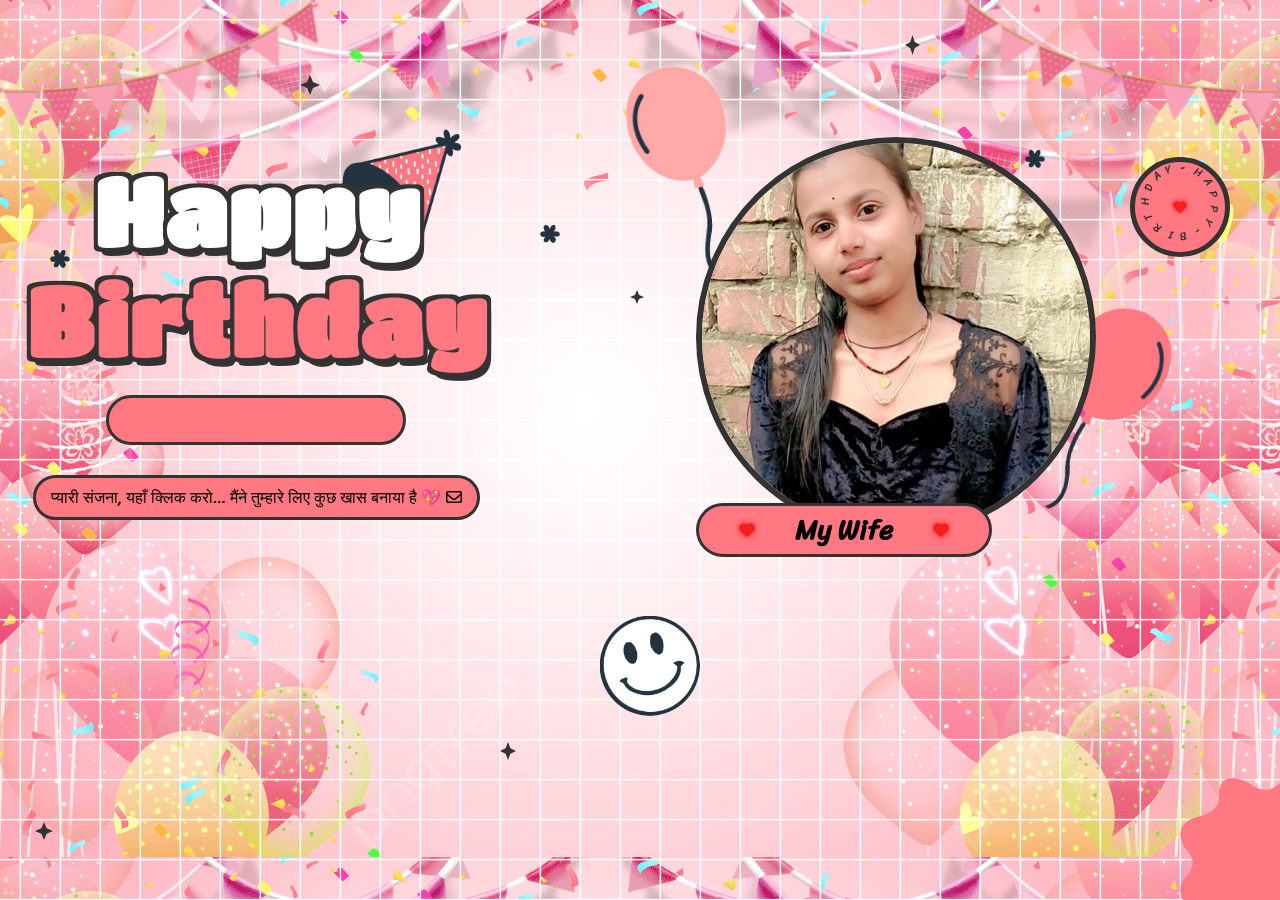
==== index.html @ edafb4df "Add files via upload" ====
<!DOCTYPE html>
<html lang="en">
<head>
    <meta charset="UTF-8">
    <meta name="viewport" content="width=device-width, initial-scale=1.0">
    <meta name="title" content="Happy Birthday">
    <title>जन्मदिन की शुभकामनाएँ</title>
    <link rel="stylesheet" href="style.css">
    <link rel="stylesheet" href="https://cdnjs.cloudflare.com/ajax/libs/font-awesome/6.5.1/css/all.min.css" integrity="sha512-DTOQO9RWCH3ppGqcWaEA1BIZOC6xxalwEsw9c2QQeAIftl+Vegovlnee1c9QX4TctnWMn13TZye+giMm8e2LwA==" crossorigin="anonymous" referrerpolicy="no-referrer" />
    <script src="https://code.jquery.com/jquery-3.7.1.min.js" integrity="sha256-/JqT3SQfawRcv/BIHPThkBvs0OEvtFFmqPF/lYI/Cxo=" crossorigin="anonymous"></script>
</head>
<body>
    <div id="wrapper">
        <div class="flag__birthday">
            <img src="./images/1.png" alt="" width="350" class="flag__left">
            <img src="./images/1.png" alt="" width="350" class="flag__right">
        </div>
        <div class="content">
            <div class="left">
                <div class="title">
                    <h1 class="happy">
                        <span style="--t: 4s;">H</span>
                        <span style="--t: 4.2s;">a</span>
                        <span style="--t: 4.4s;">p</span>
                        <span style="--t: 4.6s;">p</span>
                        <span style="--t: 4.8s;">y</span>
                    </h1>
                    <h1 class="birthday">
                        <span style="--t: 5s;">B</span>
                        <span style="--t: 5.2s;">i</span>
                        <span style="--t: 5.4s;">r</span>
                        <span style="--t: 5.6s;">t</span>
                        <span style="--t: 5.8s;">h</span>
                        <span style="--t: 6s;">d</span>
                        <span style="--t: 6.2s;">a</span>
                        <span style="--t: 6.4s;">y</span>
                    </h1>
                    <div class="hat">
                        <img src="./images/hat.png" alt="" width="130">
                    </div>
                </div>
                <div class="date__of__birth">
                    <span></span>
                </div>
                <div class="btn">
                    <button id="btn__letter">
                        प्यारी संजना, यहाँ क्लिक करो… मैंने तुम्हारे लिए कुछ खास बनाया है 💖
                        <i class="fa-regular fa-envelope"></i>
                    </button>
                </div>
            </div>
            <div class="right">
                <div class="box__account">
                    <div class="image">
                        <img src="./images/sanjana.jpeg" alt="">
                    </div>
                    <div class="name">
                        <i class="fa-solid fa-heart"></i>
                        <span>My Wife</span>
                        <i class="fa-solid fa-heart"></i>
                    </div>
                    <div class="balloon_one">
                        <img width="100px" src="./images/balloon1.png" alt="">
                    </div>
                    <div class="balloon_two">
                        <img width="100px" src="./images/balloon2.png" alt="">
                    </div>
                </div>
                <div class="cricle">
                    <div class="text__cricle">
                        <span style="--i: 1;">h</span>
                        <span style="--i: 2;">a</span>
                        <span style="--i: 3;">p</span>
                        <span style="--i: 4;">p</span>
                        <span style="--i: 5;">y</span>
                        <span style="--i: 6;">-</span>
                        <span style="--i: 7;">b</span>
                        <span style="--i: 8;">i</span>
                        <span style="--i: 9;">r</span>
                        <span style="--i: 10;">t</span>
                        <span style="--i: 11;">h</span>
                        <span style="--i: 12;">d</span>
                        <span style="--i: 13;">a</span>
                        <span style="--i: 14;">y</span>
                        <span style="--i: 15;">-</span>
                    </div>
                    <i class="fa-solid fa-heart"></i>
                </div>
            </div>
        </div>
        <div class="decorate_star star1" style="--t: 15s;"></div>
        <div class="decorate_star star2" style="--t: 15.2s;"></div>
        <div class="decorate_star star3" style="--t: 15.4s;"></div>
        <div class="decorate_star star4" style="--t: 15.6s;"></div>
        <div class="decorate_star star5" style="--t: 15.8s;"></div>
        <div class="decorate_flower--one" style="--t: 15s;">
            <img width="20" src="./images/decorate_flower.png" alt="">
        </div>
        <div class="decorate_flower--two" style="--t: 15.3s;">
            <img width="20" src="./images/decorate_flower.png" alt="">
        </div>
        <div class="decorate_flower--three" style="--t: 15.6s;">
            <img width="20" src="./images/decorate_flower.png" alt="">
        </div>
        <div class="decorate_bottom">
            <img src="./images/decorate.png" alt="" width="100">
        </div>
        <div class="smiley__icon">
            <img src="./images/smiley_icon.png" alt="" width="100">
        </div>

        <div class="box__letter">
            <div class="letter__border">
                <div class="letter">
                    <div class="title__letter">
                    </div>
                    <div class="content__letter">
                        <div class="left">
                            <img id="heart__letter" src="https://media.giphy.com/media/YKUvclrGYmDKXwtphf/giphy.gif" alt="">
                            <img class="heart heart_1" style="--t: 0.2s" width="20" src="./images/heart.png" alt="">
                            <img class="heart heart_2" style="--t: 0.4s" width="20" src="./images/heart.png" alt="">
                            <img class="heart heart_3" style="--t: 0.6s" width="20" src="./images/heart.png" alt="">
                            <img class="heart heart_4" style="--t: 0.8s" width="20" src="./images/heart.png" alt="">
                        </div>
                        <div class="right">
                            <div class="love__img">
                                <img src="https://media.giphy.com/media/m85llaN7ZkFIHtURiC/giphy.gif" alt="" width="220">
                            </div>
                            <div class="text__letter">
                                 <p></p>
                            </div>

                            <div class="surprice">
                                <a class="surprise-btn" href="./cute_proposal/p_page.html">
                                    🎁 संजना, सरप्राइज के लिए यहाँ क्लिक करो…
                                </a> 
                            </div>
                            <img id="mewmew" width="80" src="./images/mewmew.gif" alt="">
                        </div>
                    </div>
                </div>
                <div class="close">
                    <i class="fa-solid fa-xmark"></i>
                </div>
            </div>
        </div>
    </div>

</body>
<script>
    let datetxt = "15 November 🎂";
    let datatxtletter = "जन्मदिन मुबारक हो, मेरी जान — तुमसे मिलना मेरी ज़िंदगी का सबसे खूबसूरत पल था, और तब से हर दिन रोशन लगता है, हर मुस्कान और भी प्यारी लगती है, और मेरा दिल तुम्हारे होने मात्र से ही परिपूर्ण हो जाता है। 💕";
    let titleLetter = 'प्रिय संजना ';
    let charArrDate = datetxt.split('');
    let charArrDateLetter = datatxtletter.split('');
    let charArrTitle = titleLetter.split('');
    let currentIndex = 0;
    let currentIndexLetter = 0;
    let currentIndexTitle = 0;
    let date__of__birth = document.querySelector(".date__of__birth span");
    let text__letter = document.querySelector(".text__letter p");
    setTimeout(function(){
        timeDatetxt = setInterval(function(){
            if(currentIndex < charArrDate.length){
                date__of__birth.textContent += charArrDate[currentIndex];
                currentIndex++;
            }
            else{
                let i = document.createElement("i");
                i.className = "fa-solid fa-star"
                document.querySelector(".date__of__birth").prepend(i)
                document.querySelector(".date__of__birth").appendChild(i.cloneNode(true))
                clearInterval(timeDatetxt)
            }
        },100)
    },12000)

    var intervalContent;
    var intervalTitle;
    $("#btn__letter").on("click", function(){
        $(".box__letter").slideDown()
        setTimeout(function(){
            $(".letter__border").slideDown();
        },1000)
        setTimeout(function(){
            intervalTitle = setInterval(function(){
                if(currentIndexTitle < charArrTitle.length){
                    document.querySelector(".title__letter").textContent += charArrTitle[currentIndexTitle];
                    let i = document.createElement("i");
                    i.className = "fa-solid fa-heart"
                    document.querySelector(".title__letter").appendChild(i)
                    currentIndexTitle++;
                }
                else{
                    clearInterval(intervalTitle)
                    
                }
            },100)
        },2000)
        setTimeout(function(){
            document.querySelector("#heart__letter").classList.add("animationOp");
            document.querySelector(".love__img").classList.add("animationOp");
            document.querySelector("#mewmew").classList.add("animationOp");
        },2800)
        setTimeout(function(){
            document.querySelectorAll(".heart").forEach((item)=>{
                item.classList.add("animation")
            })
        },3500)
        setTimeout(function(){
            intervalContent = setInterval(function(){
                if(currentIndexLetter < charArrDateLetter.length){
                    text__letter.textContent += charArrDateLetter[currentIndexLetter];
                    currentIndexLetter++;
                }
                else{
                    clearInterval(intervalContent)

                    document.querySelector(".surprice").style.display = "block";
                }
            },50)
        },6000)
    })
$(".close").on("click", function(){
    clearInterval(intervalContent)
    document.querySelector(".title__letter").textContent = "";
    text__letter.textContent = "";
    currentIndexLetter = 0
    currentIndexTitle = 0

    document.querySelector(".surprice").style.display = "none";

    document.querySelector("#heart__letter").classList.remove("animationOp");
    document.querySelector(".love__img").classList.remove("animationOp");
    document.querySelector("#mewmew").classList.remove("animationOp");

    document.querySelectorAll(".heart").forEach((item)=>{
        item.classList.remove("animation")
    })

    $(".box__letter").slideUp();
    $(".letter__border").slideUp();
})
</script>
</html>
---- style.css ----
@import url('https://fonts.googleapis.com/css2?family=Coiny&family=Titan+One&display=swap');
@import url('https://fonts.googleapis.com/css2?family=Nerko+One&family=Sriracha&display=swap');
@import url('https://fonts.googleapis.com/css2?family=Dancing+Script:wght@700&display=swap');
*{
    padding: 0;
    margin: 0;
    box-sizing: border-box;
}

:root{
    --color-pink: #feecea;
    --color-white: #fff;
    --color-black: #333;
    --color-text-pink: #ff7882;
    --color-heart: #F61F1F;
    --color-bg-letter: #fff8e4;
    --color-border: #DACCBF;
}

html{
    height: 100%;
}

body {
    position: relative;
    font-size: 16px;
    margin: 0;
    padding: 0;
    height: 100%;
    background-image:url(./images/bg.jpg);
}

#wrapper{
    position: relative;
    background-color: transparent;
    background-image: linear-gradient(0deg, transparent 24%, rgba(255, 255, 255, 1) 25%, rgba(255, 255, 255, 1) 26%, transparent 27%, transparent 74%, rgba(255, 255, 255, 1) 75%, rgba(255, 255, 255, 1) 76%, transparent 77%, transparent), linear-gradient(90deg, transparent 24%, rgba(255, 255, 255, 1) 25%, rgba(255, 255, 255,1) 26%, transparent 27%, transparent 74%, rgba(255, 255, 255, 1) 75%, rgba(255, 255, 255, 1) 76%, transparent 77%, transparent);
    height:100%;
    background-size:80px 80px;
    overflow: hidden;
    z-index: 1;
}

.flag__birthday{
    display: flex;
    justify-content: space-between;
    transform: translateY(-200px);
    animation: translateYFlag 1.5s 2s forwards;
}

@keyframes translateYFlag{
    to{
        transform: translateY(-10px);
    }
}

.flag__birthday .flag__left{
    transform: rotate(-10deg) translate(-20px,30px);
}

.flag__birthday .flag__right{
    transform: rotate(10deg) translate(20px,30px) scaleX(-1);
}

.content{
    width: 100%;
    position: relative;
    display: flex;
    padding-top: 3rem;
}

.content .left, .content .right{
    position: relative;
    display: flex;
    flex-direction: column;
    justify-content: center;
    align-items: center;
}

.content .left{
    width: 40%;
}

.content .right{
    width: 60%;
}

.left .btn{
    transform: scale(0);
    animation: scaleCricle 2s 16s forwards ease-in-out;
}

#btn__letter{
    position: relative;
    margin-top: 30px;
    background-color: var(--color-text-pink);
    outline: none;
    padding: 5px 15px;
    font-size: 1rem;
    border-radius: 50px;
    border: 3px solid var(--color-black);
    font-family: "Sriracha", cursive;
    display: flex;
    align-items: center;
    justify-content: center;
    cursor: pointer;
    z-index: 2;
    transform: scale(1);
    transition: all .5s ease-in-out;
}

#btn__letter:active{
    transform: scale(0.7);
}

#btn__letter i{
    margin-left: 5px;
}

#btn__letter:hover{
    border-color: var(--color-heart);
    background-color: var(--color-heart);
    color: #fff;
    box-shadow: rgba(0, 0, 0, 0.24) 0px 3px 8px;
}

#btn__letter:hover i{
    animation: rotateHeart 1s infinite linear;
}

@keyframes rotateHeart{
    0%,50%, 100%{
        transform: rotate(0deg);
    }
    25%{
        transform: rotate(12deg);
    }
    75%{
        transform: rotate(-12deg);
    }
}

.title{
    position: relative;
    width: 100%;
    display: flex;
    justify-content: center;
    font-family: "Titan One", sans-serif;
    font-size: 3rem;
    flex-direction: column;
    perspective: 1000px;
}

.title .happy, .title .birthday{
    position: relative;
    text-shadow: 4px 4px var(--color-black), 
                -4px 4px var(--color-black), 
                4px -4px var(--color-black), 
                -4px -4px var(--color-black), 
                4px 8px 0 var(--color-black);
    font-weight: bold;
    display: flex;
    justify-content: center;
}

.title .happy{
    color: var(--color-white);
}

.title .happy span, .title .birthday span{
    transform: translateY(50px);
    opacity: 0;
    visibility: hidden;
    animation: txtTranslateY .5s var(--t) forwards;
}

@keyframes txtTranslateY{
    100%{
        transform: translateY(0);
        opacity: 1;
        visibility: visible;
    }
}

.title .birthday{
    color: var(--color-text-pink);
}

.title .hat{
    position: absolute;
    right: 45px;
    top: -350px;
    transform: rotate(-40deg);
    z-index: -1;
    animation: topHat 4s 7s forwards ease;
}

@keyframes topHat{
    20%, 30%{
        top: -30px;
        transform-origin: left;
        transform: rotate(-40deg);
    }
    35%, 100%{
        top: -30px;
        transform: rotate(0deg);
    }
}

.date__of__birth, .name{
    display: flex;
    justify-content:space-around;
    align-items: center;
    background-color: var(--color-text-pink);
    border-radius: 50px;
    margin-top: 20px;
    font-family: "Sriracha", cursive;
    
}

.date__of__birth{
    border: 3px solid var(--color-black);
    position: relative;
    transform: translateY(-100px);
    z-index: -1;
    opacity: 0;
    visibility: hidden;
    width: 0px;
    animation: dateOfBirth 5s 9s forwards;
}

@keyframes dateOfBirth{
    20%,40%{
        width: 0px;
        height: 0;
        transform: translateY(0px);
        opacity: 1;
        visibility: visible;
    }
    45%{
        transform: translateY(0px);
        opacity: 1;
        visibility: visible;
        width: 300px;
        height: 0px;
    }
    50%,100%{
        transform: translateY(0px);
        opacity: 1;
        visibility: visible;
        width: 300px;
        height: 50px;
    }
}

.name{
    position: absolute;
    padding: 0px 40px;
    bottom: -20px;
    border: 3px solid var(--color-black);
}

.date__of__birth span, .name span{
    font-weight: bold;
    margin: 0px 40px;
}

.date__of__birth span{
    font-size: 1.2rem;
}

.name span{
    font-size: 1.7rem;
}

.right .box__account{
    position: relative;
    transform: translateY(700px);
    animation: topBoxImage 8s 7s forwards ease-in;
}

@keyframes topBoxImage{
    to{
        transform: translateY(0);
    }
}

.content .right .image{
    position: relative;
    width: 400px;
    height: 400px;
    border-radius: 50%;
    overflow: hidden;
    display: flex;
    align-items: center;
    border: 6px solid var(--color-black);
}

.content .right .image img{
    width: 100%;
    object-fit: cover;

}

.cricle{
    position: absolute;
    top: 20px;
    right: 50px;
    display: flex;
    justify-content: center;
    align-items: center;
    transform: scale(0);
    animation: scaleCricle 3s 15s forwards ease-in-out;
}

@keyframes scaleCricle {
    0%{
        transform: scale(0);
    }
    10%{
        transform: scale(1.3);
    }
    20%{
        transform: scale(0.7);
    }
    30%,100%{
        transform: scale(1);
    }

}

.text__cricle{
    width: 100px;
    height: 100px;
    background-color: var(--color-text-pink);
    border-radius: 50%;
    border: 5px solid var(--color-black);
    display: flex;
    justify-content: center;
    align-items: center;
    animation: rotateCricle 5s linear infinite;
}

@keyframes rotateCricle{
    to{
        transform: rotate(360deg);
    }
}

.text__cricle span{
    top: 0%;
    left: 50%;
    position: absolute;
    color: var(--color-black);
    transform: rotate(calc(var(--i) * 24deg));
    transform-origin: 0 45px;
    font-family: "Sriracha", cursive;
    text-transform: uppercase;
    font-size: 0.7rem;
}

.fa-heart{
    color: var(--color-heart);
    filter: drop-shadow(0 0 3px var(--color-heart));
    animation: scaleHeart 1s infinite linear;
}

.cricle .fa-heart{
    position: absolute;
    transform: scale(0.85);
}

@keyframes scaleHeart{
    50%{
        transform: scale(1.2);
    }
}

.right .balloon_one{
    position: absolute;
    top: -70px;
    left: -70px;
    animation: balloon1 2s infinite linear;
}

@keyframes balloon1{
    0%, 50%,100%{
        transform-origin: bottom right;
        transform: rotate(0deg);
    }
    25%{
        transform-origin: bottom right;
        transform: rotate(3deg);
    }
    75%{
        transform-origin: bottom right;
        transform: rotate(-3deg);
    }
}

.right .balloon_two{
    position: absolute;
    top: 170px;
    right: -65px;
    z-index: -1;
    transform: rotate(10deg);
    animation: balloon2 2s infinite linear;
}

@keyframes balloon2 {
    0%,50%,100%{
        transform-origin: bottom left;
        transform: rotate(10deg);
    }
    25%{
        transform-origin: bottom left;
        transform: rotate(7deg);
    }
    75%{
        transform-origin: bottom left;
        transform: rotate(13deg);
    }
}

.decorate_star{
    position: absolute;
    transform: scale(0);
    background-color: var(--color-black);
    clip-path: polygon(0 50%, 35% 35%, 50% 0, 65% 35%, 100% 50%, 65% 65%, 50% 100%, 35% 65%);
    animation: scaleCricle 3s var(--t) forwards, 
            scaleStar 2s 16s infinite ease-in-out;
}

.decorate_star.star1{
    width: 20px;
    height: 20px;
    top: 75px;
    left: 300px;
}

.decorate_star.star2{
    width: 15px;
    height: 20px;
    top: 35px;
    right: 360px;
}

.decorate_star.star3{
    width: 14px;
    height: 14px;
    top: 290px;
    left: 630px;
}

.decorate_star.star4{
    width: 18px;
    height: 18px;
    bottom: 60px;
    left: 35px;
}

.decorate_star.star5{
    width: 16px;
    height: 18px;
    bottom: 140px;
    left: 500px;
}

@keyframes scaleStar {
    25%{
        transform: scale(0.8);
    }
    50%{
        transform: scale(1.1);
    }
}

.decorate_bottom{
    position: absolute;
    right: 0;
    bottom: -10px;
}

.decorate_flower--one{
    position: absolute;
    top: 250px;
    left: 50px;
    transform: scale(0);
    animation: scaleCricle 3s var(--t) forwards ease-in-out;
}

.decorate_flower--two{
    position: absolute;
    top: 225px;
    left: 540px;
    transform: scale(0);
    animation: scaleCricle 3s var(--t) forwards ease-in-out;
}

.decorate_flower--three{
    position: absolute;
    top: 150px;
    right: 235px;
    transform: scale(0);
    animation: scaleCricle 3s var(--t) forwards ease-in-out;
}

.smiley__icon{
    position: absolute;
    bottom: 180px;
    left: 600px;
    transform: scale(0);
    animation: scaleCricle 3s 15s forwards ease-in-out;
}

.box__letter{
    position: fixed;
    top: 0;
    left: 0;
    background-color: rgba(0,0,0,.5);
    width: 100%;
    height: 100%;
    z-index: 10;
    display: none;
}

.box__letter .letter__border{
    position: absolute;
    width: 55vw;
    height: 450px;
    background-color: var(--color-white);
    border-radius: 27px;
    padding: 17px;
    box-shadow: rgba(0, 0, 0, 0.24) 0px 3px 8px;
    top: 50%;
    left: 50%;
    transform: translate(-50%,-50%);
    display: none;
}

.letter__border .close{
    position: absolute;
    right: -10px;
    top: -10px;
    width: 30px;
    height: 30px;
    background-color: var(--color-white);
    border-radius: 50%;
    display: flex;
    justify-content: center;
    align-items: center;
    box-shadow: rgba(99, 99, 99, 0.2) 0px 2px 8px 0px;
    cursor: pointer;
}

.letter__border .letter{
    width: 100%;
    height: 100%;
    background-color: var(--color-bg-letter);
    border-radius: 10px;
    padding-top: 15px;
}

.letter__border .letter .title__letter{
    text-align: center;
    font-family: 'Dancing Script', cursive;
    font-weight: bold;
    font-size: 2.4rem;
}

.title__letter .fa-solid{
    margin-left: 5px;
    font-size: 1.3rem;
}

.letter__border .letter .content__letter{
    position: relative;
    width: 100%;
    height: 100%;
    display: flex;
    padding-top: 1.5rem;
    padding-bottom: 70px;
}

.letter__border .letter .content__letter .left{
    position: relative;
    width: 50%;
    height: 100%;
    padding: 1.7rem;
    border-right: 3px solid var(--color-border);
}

.content__letter .left #heart__letter{
    opacity: 0;
    width: 100%;
}

#heart__letter.animationOp{
    animation: opacityHeart 1s 1s forwards;
}

@keyframes opacityHeart{
    to{
        opacity: 1;
    }
}

.content__letter .left .heart{
    position: absolute;
    opacity: 0;
}

.content__letter .left .heart.animation{
    animation: scaleHeartLetter 1s var(--t) infinite ease-in-out;
}

@keyframes scaleHeartLetter{
    0%{
        opacity: 1;
        transform: scale(0);
    }
    10%{
        opacity: 1;
        transform: scale(1.3);
    }
    20%{
        opacity: 1;
        transform: scale(0.7);
    }
    30%,100%{
        opacity: 1;
        transform: scale(1);
    }
    
}

.content__letter .left .heart_1{
    top: 90px;
    left: 30px;
}

.content__letter .left .heart_2{
    top: 20px;
    right: 70px;
}

.content__letter .left .heart_3{
    bottom: 50px;
    left: 145px;
}

.content__letter .left .heart_4{
    top: 140px;
    right: 35px;
}

.content__letter .right{
    position: relative;
    width: 50%;
}

.content__letter .right .love__img{
    opacity: 0;
    position: absolute;
    right: 20px;
    top: -100px;
}

.love__img.animationOp{
    animation: opacityHeart 1s 1s forwards;
}

.content__letter .right .text__letter{
    margin-top: 60px;
    padding: 20px 15px 10px 15px;
    font-family: 'Dancing Script', cursive;
    font-size: 1.3rem;
}

.content__letter .right #mewmew{
    position: absolute;
    bottom: 0;
    right: 0;
    opacity: 0;
}

#mewmew.animationOp{
    animation: opacityHeart 1s 1s forwards;
}

@media screen and (max-width: 658px)   {

    .flag__birthday .flag__left {
        transform: rotate(-10deg) translate(-119px,3px);
    }

    .flag__birthday .flag__right {
        transform: rotate(10deg) translate(-106px,39px) scaleX(-1);
    }

    .content {
        width: 100%;
        position: relative;
        display: flex;
        flex-direction: column;
        justify-content: center;
        gap: 25px;
        align-items: center;
        padding-top: 2rem;
    }

    .title {
        position: relative;
        width: 100%;
        display: flex;
        justify-content: center;
        font-family: "Titan One", sans-serif;
        font-size: 1.5rem;
        letter-spacing: 8px;
        flex-direction: column;
        perspective: 1000px;
    }

    #btn__letter {
        position: relative;
        margin-top: 17px;
        width: 209px;
        background-color: var(--color-text-pink);
        outline: none;
        padding: 6px 4px;
        font-size: 1rem;
        border-radius: 50px;
        border: 3px solid var(--color-black);
        font-family: "Sriracha", cursive;
        display: flex;
        align-items: center;
        justify-content: center;
        cursor: pointer;
        z-index: 2;
        /* transform: scale(1); */
        transition: all .5s ease-in-out;
    }

    .cricle {
        position: absolute;
        top: 10px;
        right: -54px;
        display: flex;
        justify-content: center;
        align-items: center;
        transform: scale(0);
        animation: scaleCricle 3s 15s forwards ease-in-out;
    }

    .title .hat {
        position: absolute;
        right: -98px;
        top: -51px !important;
        transform: rotate(-40deg);
        z-index: -1;
        animation: topHat 4s 7s forwards ease;
    }

    .box__letter .letter__border {
        position: absolute;
        width: 90vw;
        height: 315px;
        background-color: var(--color-white);
        border-radius: 27px;
        padding: 17px;
        box-shadow: rgba(0, 0, 0, 0.24) 0px 3px 8px;
        top: 50%;
        left: 50%;
        transform: translate(-50%,-50%);
        display: none;
    }

    .letter__border .letter {
        width: 100%;
        height: 100%;
        background-color: var(--color-bg-letter);
        border-radius: 10px;
        padding-top: 15px;
    }

    .letter__border .letter .title__letter {
        text-align: center;
        font-family: 'Dancing Script', cursive;
        font-weight: bold;
        font-size: 1.4rem;
    }

    .letter__border .letter .content__letter {
        position: relative;
        width: 100%;
        height: 100%;
        display: flex;
        padding-top: .7rem;
        padding-bottom: 70px;
    }

    .content__letter .right .text__letter {
        margin-top: 5px;
        padding: 15px;
        font-family: 'Dancing Script', cursive;
        font-size: 1.2rem;
        line-height: 1.6;
    }

    .content__letter .right .love__img {
        opacity: 0;
        position: absolute;
        right: 126px;
        top: 167px;
    }

    .love__img img {
 
            width: 84px;

    }

    .content .right .image {
        position: relative;
        width: 200px;
        height: 200px;
        border-radius: 50%;
        overflow: hidden;
        display: flex;
        align-items: center;
        border: 6px solid var(--color-black);
    }

    .name {
        position: absolute;
        padding: 0px 3px;
        bottom: -6px;
        border: 3px solid var(--color-black);
    }

    .name span {
        font-size: 1rem;
    }

    .right .balloon_one {
        position: absolute;
        top: 10px;
        left: -77px;
        animation: balloon1 2s infinite linear;
    }

    .right .balloon_one img{
        width: 76px !important;
    }

}

@media (max-width:600px){

    .box__letter .letter__border{
      width:92vw;
      height:auto;
      padding:15px;
    }

    .letter__border .letter{
      padding:10px;
    }

    .letter__border .letter .content__letter{
      flex-direction:column;
      gap:10px;
      padding-bottom:30px;
    }

    .content__letter .left{
      width:100%;
      border:none;
      text-align:center;
    }

    .content__letter .right{
      width:100%;
    }

    .content__letter .right .text__letter{
      font-size:18px;
      margin-top:10px;
      line-height:1.5;
    }

    .surprise-btn{
      width:100%;
      max-width:260px;
      font-size:14px;
    }

    #mewmew{
      bottom:60px;
      left:270px;
      width:60px;
    }

    /* love gif position mobile */
    .content__letter .right .love__img{
      position:absolute;
      top: -110px;
      right: 25%;
      transform:translateX(50%);
    }

    .love__img img{
      width:80px;
    }

}

/* PREMIUM SURPRISE BUTTON */
.surprice{
    display:none;
    justify-content:center;
    margin-top:15px;
    margin-left: 12px;
}

.surprise-btn{
  display:inline-flex;
  align-items:center;
  justify-content:center;
  gap:8px;
  
  background:linear-gradient(135deg,#ff6a88,#ff8e8e);
  color:#fff;
  padding:12px 20px;
  border-radius:40px;
  font-size:15px;
  font-weight:600;
  text-decoration:none;

  box-shadow:0 8px 20px rgba(0,0,0,0.25);
  transition:all .3s ease;
}

/* glow effect */
.surprise-btn::before{
    content:'';
    position:absolute;
    top:0;
    height:100%;
    background:linear-gradient(120deg,transparent,rgba(255,255,255,0.6),transparent);
    transition:0.6s;
}

.surprise-btn:hover::before{
    left:100%;
}

/* hover animation */
.surprise-btn:hover{
    transform:scale(1.05);
    box-shadow:0 8px 25px rgba(255,70,100,0.6);
}

/* heartbeat animation */
.surprise-btn{
    animation: heartbeat 1.8s infinite;
}

@keyframes heartbeat{
    0%,100%{
        transform:scale(1);
    }
    50%{
        transform:scale(1.05);
    }
}
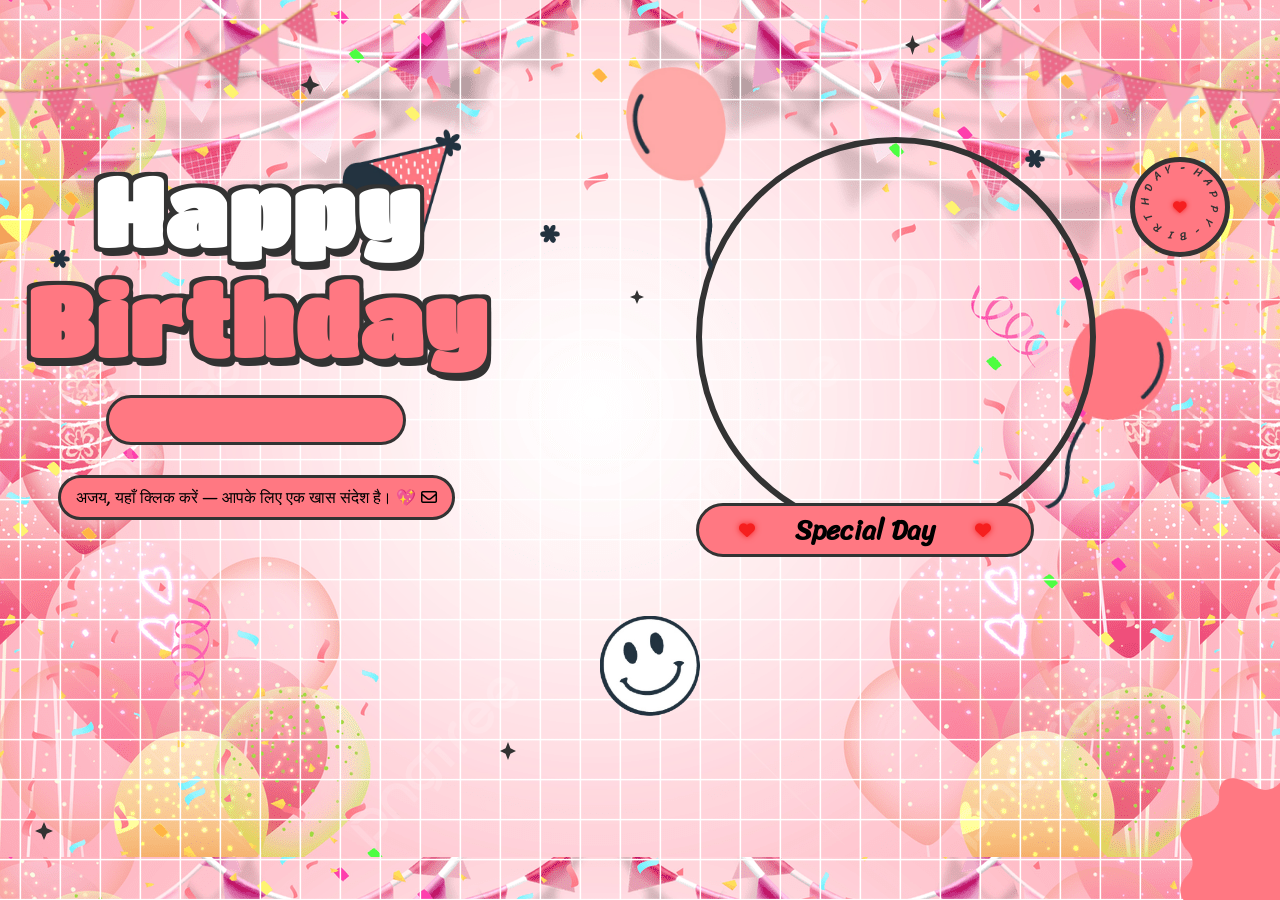
==== commit aa57af30: "Update index.html" ====
--- a/index.html
+++ b/index.html
@@ -44,7 +44,7 @@
                 </div>
                 <div class="btn">
                     <button id="btn__letter">
-                        प्यारी संजना, यहाँ क्लिक करो… मैंने तुम्हारे लिए कुछ खास बनाया है 💖
+                        अजय, यहाँ क्लिक करें — आपके लिए एक खास संदेश है। 💖
                         <i class="fa-regular fa-envelope"></i>
                     </button>
                 </div>
@@ -52,11 +52,11 @@
             <div class="right">
                 <div class="box__account">
                     <div class="image">
-                        <img src="./images/sanjana.jpeg" alt="">
+                        <img src="./images/ajay.jpg" alt="">
                     </div>
                     <div class="name">
                         <i class="fa-solid fa-heart"></i>
-                        <span>My Wife</span>
+                        <span>Special Day</span>
                         <i class="fa-solid fa-heart"></i>
                     </div>
                     <div class="balloon_one">
@@ -132,7 +132,7 @@
 
                             <div class="surprice">
                                 <a class="surprise-btn" href="./cute_proposal/p_page.html">
-                                    🎁 संजना, सरप्राइज के लिए यहाँ क्लिक करो…
+                                    🎁 अजय, सरप्राइज के लिए यहाँ क्लिक करो…
                                 </a> 
                             </div>
                             <img id="mewmew" width="80" src="./images/mewmew.gif" alt="">
@@ -148,9 +148,9 @@
 
 </body>
 <script>
-    let datetxt = "15 November 🎂";
-    let datatxtletter = "जन्मदिन मुबारक हो, मेरी जान — तुमसे मिलना मेरी ज़िंदगी का सबसे खूबसूरत पल था, और तब से हर दिन रोशन लगता है, हर मुस्कान और भी प्यारी लगती है, और मेरा दिल तुम्हारे होने मात्र से ही परिपूर्ण हो जाता है। 💕";
-    let titleLetter = 'प्रिय संजना ';
+    let datetxt = " 🎂🎂🎂🎂";
+    let datatxtletter = "जन्मदिन की हार्दिक शुभकामनाएँ — आपका व्यक्तित्व, आपकी सकारात्मक सोच और आपका व्यवहार हर किसी को प्रेरित करता है, और आप हमेशा ऐसे ही खुश, सफल और आगे बढ़ते रहें। 🎉";
+    let titleLetter = '𝘼𝙅𝘼𝙔 🦋';
     let charArrDate = datetxt.split('');
     let charArrDateLetter = datatxtletter.split('');
     let charArrTitle = titleLetter.split('');
@@ -242,4 +242,4 @@
     $(".letter__border").slideUp();
 })
 </script>
-</html>+</html>
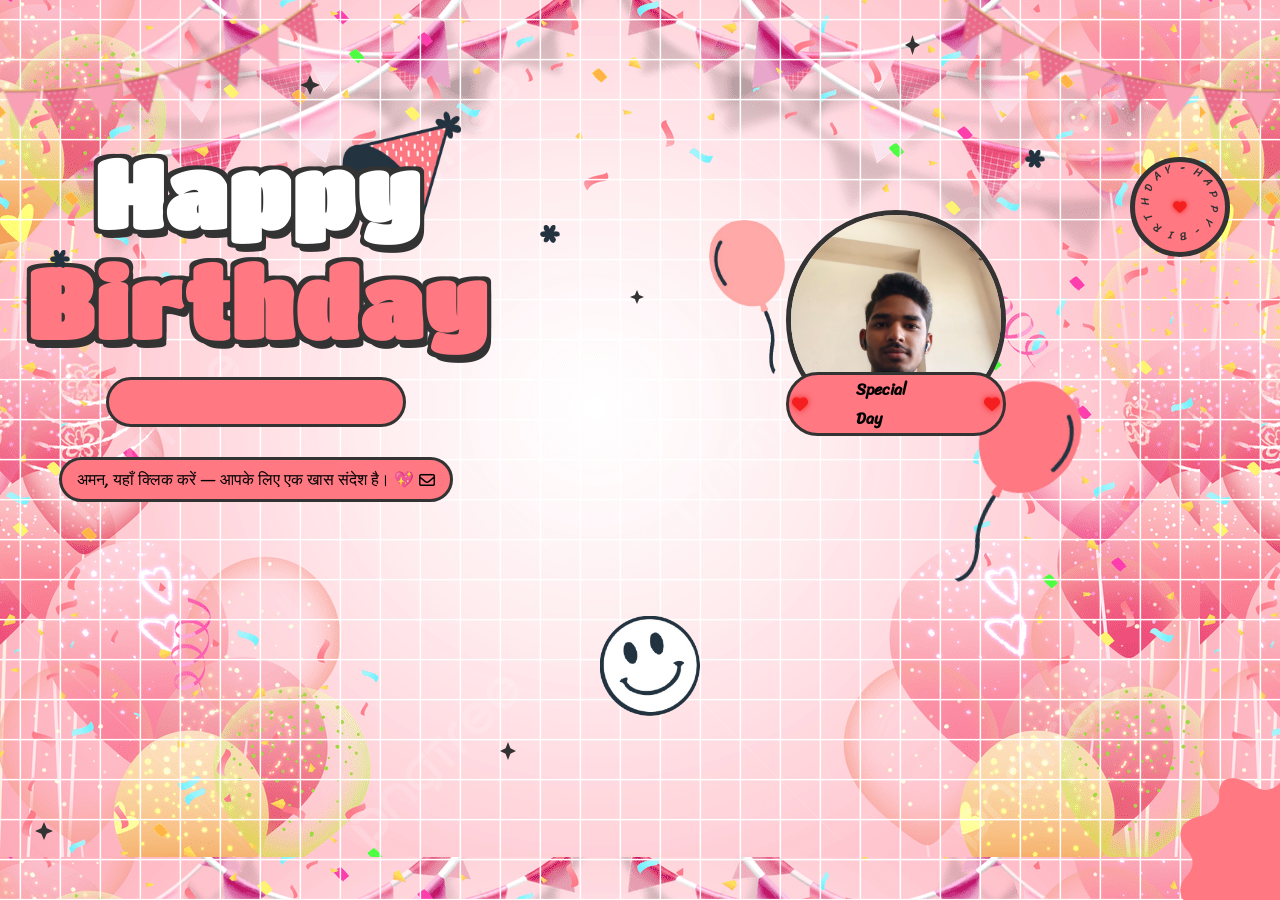
==== commit 7687024e: "Update index.html" ====
--- a/index.html
+++ b/index.html
@@ -44,7 +44,7 @@
                 </div>
                 <div class="btn">
                     <button id="btn__letter">
-                        अजय, यहाँ क्लिक करें — आपके लिए एक खास संदेश है। 💖
+                        अमन, यहाँ क्लिक करें — आपके लिए एक खास संदेश है। 💖
                         <i class="fa-regular fa-envelope"></i>
                     </button>
                 </div>
@@ -52,7 +52,7 @@
             <div class="right">
                 <div class="box__account">
                     <div class="image">
-                        <img src="./images/ajay.jpg" alt="">
+                        <img src="./images/aman2.jpeg" alt="">
                     </div>
                     <div class="name">
                         <i class="fa-solid fa-heart"></i>
@@ -132,7 +132,7 @@
 
                             <div class="surprice">
                                 <a class="surprise-btn" href="./cute_proposal/p_page.html">
-                                    🎁 अजय, सरप्राइज के लिए यहाँ क्लिक करो…
+                                    🎁 यहाँ क्लिक करो…
                                 </a> 
                             </div>
                             <img id="mewmew" width="80" src="./images/mewmew.gif" alt="">
@@ -150,7 +150,7 @@
 <script>
     let datetxt = " 🎂🎂🎂🎂";
     let datatxtletter = "जन्मदिन की हार्दिक शुभकामनाएँ — आपका व्यक्तित्व, आपकी सकारात्मक सोच और आपका व्यवहार हर किसी को प्रेरित करता है, और आप हमेशा ऐसे ही खुश, सफल और आगे बढ़ते रहें। 🎉";
-    let titleLetter = '𝘼𝙅𝘼𝙔 🦋';
+    let titleLetter = '𝓐𝓜𝓐𝓝';
     let charArrDate = datetxt.split('');
     let charArrDateLetter = datatxtletter.split('');
     let charArrTitle = titleLetter.split('');
--- a/style.css
+++ b/style.css
@@ -253,10 +253,17 @@
 }
 
 .name{
-    position: absolute;
-    padding: 0px 40px;
-    bottom: -20px;
+    position: relative;   /* FIX */
+    margin-top: 12px;     /* spacing */
+    padding: 8px 20px;
+    border-radius: 50px;
+    background-color: var(--color-text-pink);
     border: 3px solid var(--color-black);
+
+    display: flex;
+    align-items: center;
+    justify-content: center;
+    gap: 8px;
 }
 
 .date__of__birth span, .name span{
@@ -286,19 +293,22 @@
 
 .content .right .image{
     position: relative;
-    width: 400px;
-    height: 400px;
+    width: 220px;              /* fixed responsive size */
+    height: 220px;
     border-radius: 50%;
     overflow: hidden;
     display: flex;
+    justify-content: center;
     align-items: center;
-    border: 6px solid var(--color-black);
+    border: 5px solid var(--color-black);
+    margin: 0 auto;
 }
 
 .content .right .image img{
     width: 100%;
-    object-fit: cover;
-
+    height: 100%;              /* IMPORTANT */
+    object-fit: cover;         /* perfect fill */
+    object-position: center top; /* face visible */
 }
 
 .cricle{
@@ -819,16 +829,21 @@
 
     }
 
-    .content .right .image {
-        position: relative;
-        width: 200px;
-        height: 200px;
-        border-radius: 50%;
-        overflow: hidden;
-        display: flex;
-        align-items: center;
-        border: 6px solid var(--color-black);
-    }
+/* MOBILE: PROFILE IMAGE FIX */
+.content .right .image{
+    width: 160px;
+    height: 160px;
+    margin: 0 auto;
+    border-radius: 50%;
+    overflow: hidden;
+}
+
+.content .right .image img{
+    width: 100%;
+    height: 100%;
+    object-fit: cover;          /* circle fill */
+    object-position: center 20%; /* face upar rahe (adjust 0–30%) */
+}}
 
     .name {
         position: absolute;
@@ -854,65 +869,6 @@
 
 }
 
-@media (max-width:600px){
-
-    .box__letter .letter__border{
-      width:92vw;
-      height:auto;
-      padding:15px;
-    }
-
-    .letter__border .letter{
-      padding:10px;
-    }
-
-    .letter__border .letter .content__letter{
-      flex-direction:column;
-      gap:10px;
-      padding-bottom:30px;
-    }
-
-    .content__letter .left{
-      width:100%;
-      border:none;
-      text-align:center;
-    }
-
-    .content__letter .right{
-      width:100%;
-    }
-
-    .content__letter .right .text__letter{
-      font-size:18px;
-      margin-top:10px;
-      line-height:1.5;
-    }
-
-    .surprise-btn{
-      width:100%;
-      max-width:260px;
-      font-size:14px;
-    }
-
-    #mewmew{
-      bottom:60px;
-      left:270px;
-      width:60px;
-    }
-
-    /* love gif position mobile */
-    .content__letter .right .love__img{
-      position:absolute;
-      top: -110px;
-      right: 25%;
-      transform:translateX(50%);
-    }
-
-    .love__img img{
-      width:80px;
-    }
-
-}
 
 /* PREMIUM SURPRISE BUTTON */
 .surprice{
@@ -972,4 +928,4 @@
     50%{
         transform:scale(1.05);
     }
-}+}
